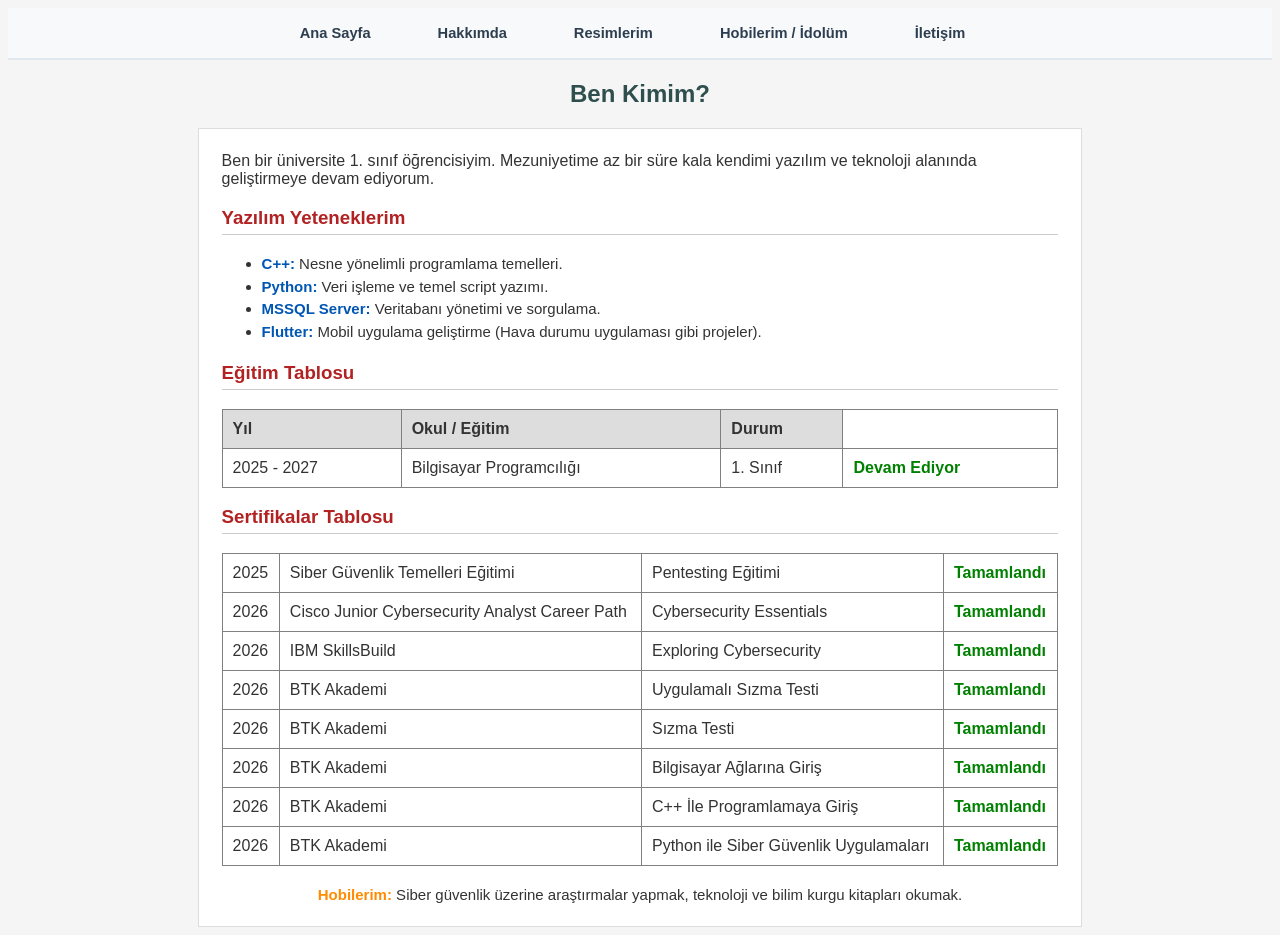
==== hakkimda.html @ 1c2559a6 "ne var ne yok değişti" ====
﻿<html>
<head>
    <title>Benim Hakkımda</title>
    <link rel="stylesheet" href="style.css">
</head>
<body>

    <table style="width: 100%; background-color: #f8f9fa; border-bottom: 2px solid #e2e8f0; padding: 12px;">
        <tr>
            <td style="text-align: center;">
                <table align="center" style="background-color: transparent;">
                    <tr>
                        <td style="padding: 0px 25px;"><a href="index.html" style="color: #2c3e50; text-decoration: none; font-family: Tahoma, sans-serif; font-weight: bold; font-size: 11pt;">Ana Sayfa</a></td>
                        <td style="padding: 0px 25px;"><a href="hakkimda.html" style="color: #2c3e50; text-decoration: none; font-family: Tahoma, sans-serif; font-weight: bold; font-size: 11pt;">Hakkımda</a></td>
                        <td style="padding: 0px 25px;"><a href="resimler.html" style="color: #2c3e50; text-decoration: none; font-family: Tahoma, sans-serif; font-weight: bold; font-size: 11pt;">Resimlerim</a></td>
                        <td style="padding: 0px 25px;"><a href="ozel_sayfa.html" style="color: #2c3e50; text-decoration: none; font-family: Tahoma, sans-serif; font-weight: bold; font-size: 11pt;">Hobilerim / İdolüm</a></td>
                        <td style="padding: 0px 25px;"><a href="iletisim.html" style="color: #2c3e50; text-decoration: none; font-family: Tahoma, sans-serif; font-weight: bold; font-size: 11pt;">İletişim</a></td>
                    </tr>
                </table>
            </td>
        </tr>
    </table>

    <h2 style="text-align: center; color: #2f4f4f;">Ben Kimim?</h2>

    <center>
        <table style="width: 70%; background-color: white; padding: 20px; border: 1px solid #ddd;">
            <tr>
                <td>
                    <p style="font-size: 16px;">Ben bir üniversite 1. sınıf öğrencisiyim. Mezuniyetime az bir süre kala kendimi yazılım ve teknoloji alanında geliştirmeye devam ediyorum.</p>

                    <h3>Yazılım Yeteneklerim</h3>
                    <ul style="font-size: 15px; line-height: 1.5;">
                        <li><strong style="color: #0056b3;">C++:</strong> Nesne yönelimli programlama temelleri.</li>
                        <li><strong style="color: #0056b3;">Python:</strong> Veri işleme ve temel script yazımı.</li>
                        <li><strong style="color: #0056b3;">MSSQL Server:</strong> Veritabanı yönetimi ve sorgulama.</li>
                        <li><strong style="color: #0056b3;">Flutter:</strong> Mobil uygulama geliştirme (Hava durumu uygulaması gibi projeler).</li>
                    </ul>

                    <h3>Eğitim Tablosu</h3>
                    <table border="1" style="width: 100%; border-collapse: collapse; text-align: left;">
                        <tr style="background-color: #dddddd;">
                            <th style="padding: 10px;">Yıl</th>
                            <th style="padding: 10px;">Okul / Eğitim</th>
                            <th style="padding: 10px;">Durum</th>
                        </tr>
                        <tr>
                            <td style="padding: 10px;">2025 - 2027</td>
                            <td style="padding: 10px;">Bilgisayar Programcılığı</td>
                            <td style="padding: 10px;">1. Sınıf</td>
                            <td style="padding: 10px; color: green; font-weight: bold;">Devam Ediyor</td>
                        </tr>
                    </table>
                    <h3>Sertifikalar Tablosu</h3>
                    <table border="1" style="width: 100%; border-collapse: collapse; text-align: left;">
                        <tr>
                            <td style="padding: 10px;">2025</td>
                            <td style="padding: 10px;">Siber Güvenlik Temelleri Eğitimi</td>
                            <td style="padding: 10px;">Pentesting Eğitimi</td>
                            <td style="padding: 10px; color: green; font-weight: bold;">Tamamlandı</td>
                        </tr>
                        <tr>
                            <td style="padding: 10px;">2026</td>
                            <td style="padding: 10px;">Cisco Junior Cybersecurity Analyst Career Path</td>
                            <td style="padding: 10px;">Cybersecurity Essentials</td>
                            <td style="padding: 10px; color: green; font-weight: bold;">Tamamlandı</td>
                        </tr>
                        <tr>
                            <td style="padding: 10px;">2026</td>
                            <td style="padding: 10px;">IBM SkillsBuild</td>
                            <td style="padding: 10px;">Exploring Cybersecurity</td>
                            <td style="padding: 10px; color: green; font-weight: bold;">Tamamlandı</td>
                        </tr>
                        <tr>
                            <td style="padding: 10px;">2026</td>
                            <td style="padding: 10px;">BTK Akademi</td>
                            <td style="padding: 10px;">Uygulamalı Sızma Testi</td>
                            <td style="padding: 10px; color: green; font-weight: bold;">Tamamlandı</td>
                        </tr>
                        <tr>
                            <td style="padding: 10px;">2026</td>
                            <td style="padding: 10px;">BTK Akademi</td>
                            <td style="padding: 10px;">Sızma Testi</td>
                            <td style="padding: 10px; color: green; font-weight: bold;">Tamamlandı</td>
                        </tr>
                        <tr>
                            <td style="padding: 10px;">2026</td>
                            <td style="padding: 10px;">BTK Akademi</td>
                            <td style="padding: 10px;">Bilgisayar Ağlarına Giriş</td>
                            <td style="padding: 10px; color: green; font-weight: bold;">Tamamlandı</td>
                        </tr>
                        <tr>
                            <td style="padding: 10px;">2026</td>
                            <td style="padding: 10px;">BTK Akademi</td>
                            <td style="padding: 10px;">C++ İle Programlamaya Giriş</td>
                            <td style="padding: 10px; color: green; font-weight: bold;">Tamamlandı</td>
                        </tr>
                        <tr>
                            <td style="padding: 10px;">2026</td>
                            <td style="padding: 10px;">BTK Akademi</td>
                            <td style="padding: 10px;">Python ile Siber Güvenlik Uygulamaları</td>
                            <td style="padding: 10px; color: green; font-weight: bold;">Tamamlandı</td>
                        </tr>
                    </table>

                    <p style="text-align: center; margin-top: 20px; font-size: 15px;">
                        <span style="color: darkorange; font-weight: bold;">Hobilerim:</span> Siber güvenlik üzerine araştırmalar yapmak, teknoloji ve bilim kurgu kitapları okumak.
                    </p>
                </td>
            </tr>
        </table>
    </center>

</body>
</html>
---- style.css ----
/* 
   SAYFANIN GENEL YAPISI (body)
    */
body {
    background-color: #f5f5f5; /* Sayfanın arka plan rengi (Açık ve göz yormayan bir gri tonu seçtim) */
    font-family: Arial, sans-serif; /* Sitedeki tüm yazıların tipi Arial olsun */
    color: #333333; /* Genel yazı rengi (Tam siyah değil, okuması daha kolay koyu gri) */
}

/* 
   LİNKLER VE MENÜ DÜĞMELERİ (a)
   */
a {
    color: white; /* Linklerin (tıklanabilir yazıların) rengi beyaz olsun */
    text-decoration: none; /* Linklerin altındaki o klasik mavi/mor çizgiyi kaldırır */
    margin-right: 15px; /* Linklerin sağından 15 piksel dış boşluk bırakır (Yan yana yapışmasınlar diye) */
    font-size: 18px; /* Yazı büyüklüğünü ayarlar */
}

/*  
   ALT BAŞLIKLAR (h3)
    */
h3 {
    color: #b22222; /* Başlık rengi (Koyu kırmızı/kiremit rengi) */
    border-bottom: 1px solid #ccc; /* Başlığın hemen altına 1 piksellik, düz ve açık gri bir çizgi çizer */
    padding-bottom: 5px; /* Başlık metni ile o altındaki çizgi arasına 5 piksel iç boşluk bırakır */
}

/* 
   SİTEDEKİ RESİMLER (img)
    */
img {
    border: 3px solid #555; /* Resimlerin etrafına 3 piksellik koyu gri bir kalın çerçeve çizer */
    margin: 15px; /* Resmin dışından her yöne (alt, üst, sağ, sol) 15 piksel boşluk bırakır, yazılar resme yapışmaz */
}
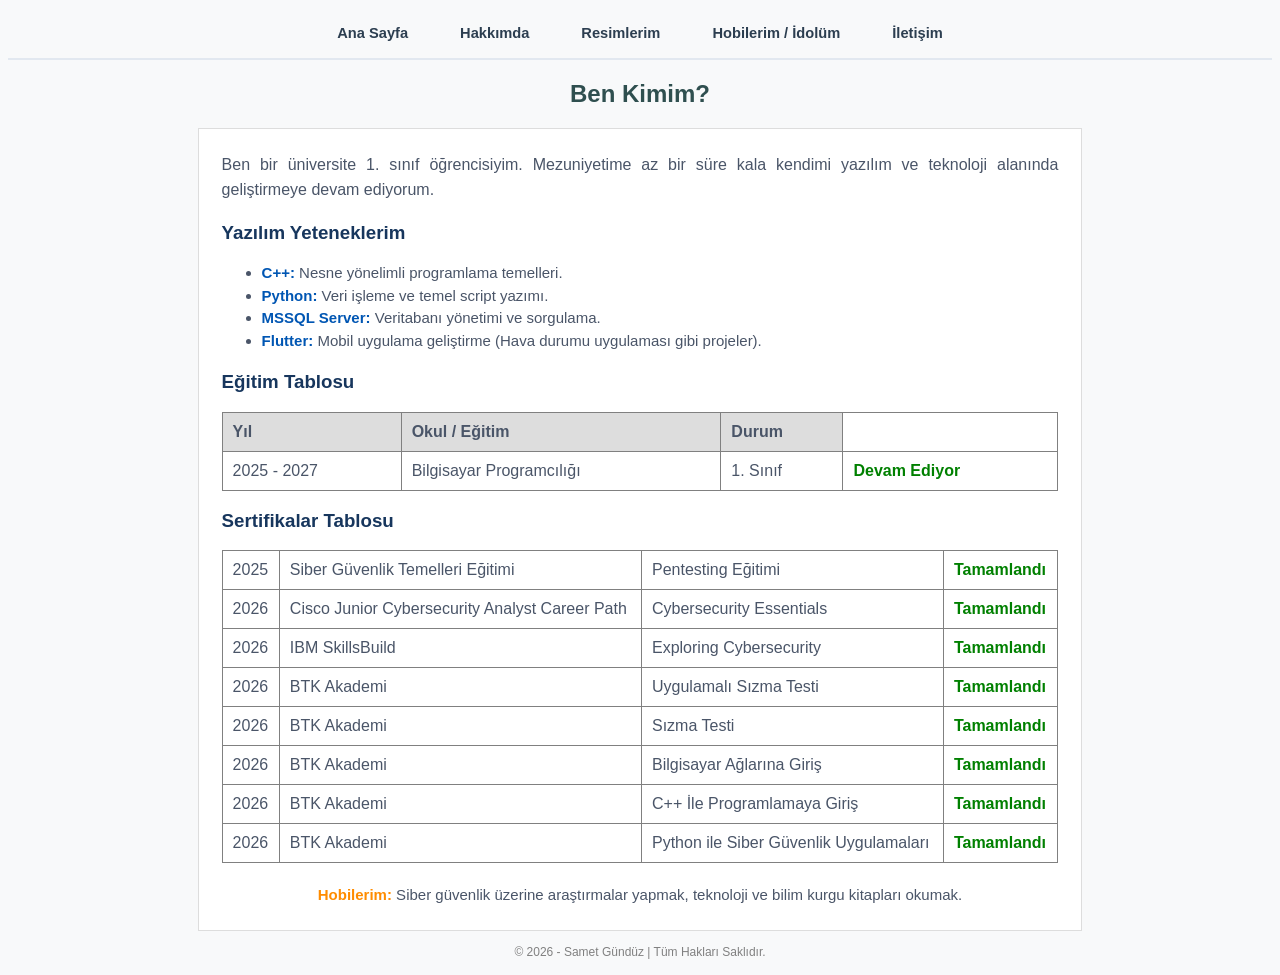
==== commit a3ac66d8: "TÜM HAKLARI SAKLIDIR EKLENDİ TÜM SAYFALARA" ====
--- a/hakkimda.html
+++ b/hakkimda.html
@@ -110,6 +110,6 @@
             </tr>
         </table>
     </center>
-
+    <p style="text-align: center; font-size: 12px; color: gray;">© 2026 - Samet Gündüz | Tüm Hakları Saklıdır.</p>
 </body>
 </html>
--- a/style.css
+++ b/style.css
@@ -1,35 +1,44 @@
-/* 
-   SAYFANIN GENEL YAPISI (body)
-    */
+/* ==========================================================
+   1. GENEL SAYFA YAPISI (body)
+   ========================================================== */
 body {
-    background-color: #f5f5f5; /* Sayfanın arka plan rengi (Açık ve göz yormayan bir gri tonu seçtim) */
-    font-family: Arial, sans-serif; /* Sitedeki tüm yazıların tipi Arial olsun */
-    color: #333333; /* Genel yazı rengi (Tam siyah değil, okuması daha kolay koyu gri) */
+    background-color: #f8f9fa;
+    font-family: Arial, sans-serif;
+    color: #4a5568;
 }
 
-/* 
-   LİNKLER VE MENÜ DÜĞMELERİ (a)
-   */
-a {
-    color: white; /* Linklerin (tıklanabilir yazıların) rengi beyaz olsun */
-    text-decoration: none; /* Linklerin altındaki o klasik mavi/mor çizgiyi kaldırır */
-    margin-right: 15px; /* Linklerin sağından 15 piksel dış boşluk bırakır (Yan yana yapışmasınlar diye) */
-    font-size: 18px; /* Yazı büyüklüğünü ayarlar */
+/* ==========================================================
+   2. BAŞLIKLAR (h1, h2, h3)
+   ========================================================== */
+h1, h2, h3 {
+    color: #17365d;
+    font-family: 'Verdana', sans-serif;
 }
 
-/*  
-   ALT BAŞLIKLAR (h3)
-    */
-h3 {
-    color: #b22222; /* Başlık rengi (Koyu kırmızı/kiremit rengi) */
-    border-bottom: 1px solid #ccc; /* Başlığın hemen altına 1 piksellik, düz ve açık gri bir çizgi çizer */
-    padding-bottom: 5px; /* Başlık metni ile o altındaki çizgi arasına 5 piksel iç boşluk bırakır */
+/* ==========================================================
+   3. LİNKLER VE MENÜ (a)
+   ========================================================== */
+a {
+    color: #17365d;
+    text-decoration: none;
+    font-weight: bold;
 }
 
-/* 
-   SİTEDEKİ RESİMLER (img)
-    */
+/* ==========================================================
+   4. PARAGRAFLAR VE LİSTELER (p, ul, li)
+   ========================================================== */
+p {
+    line-height: 1.6;
+    text-align: justify;
+}
+
+ul {
+    line-height: 1.8;
+}
+
+/* ==========================================================
+   5. RESİMLER (img)
+   ========================================================== */
 img {
-    border: 3px solid #555; /* Resimlerin etrafına 3 piksellik koyu gri bir kalın çerçeve çizer */
-    margin: 15px; /* Resmin dışından her yöne (alt, üst, sağ, sol) 15 piksel boşluk bırakır, yazılar resme yapışmaz */
+    border: 3px solid #17365d;
 }
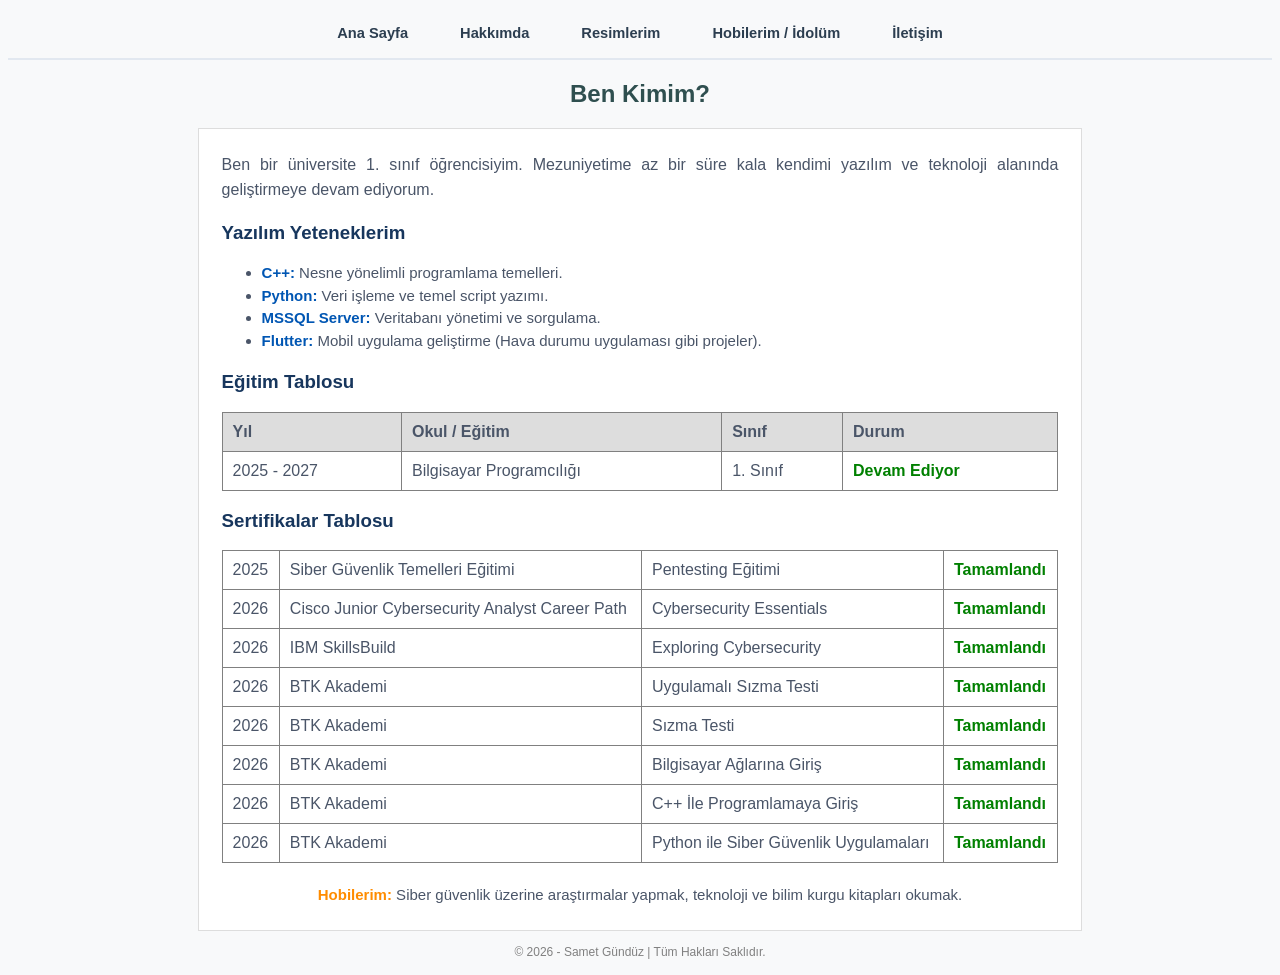
==== commit 747cb8b7: "iletişim blank eklendi index yeni madde eklendi" ====
--- a/hakkimda.html
+++ b/hakkimda.html
@@ -42,6 +42,7 @@
                         <tr style="background-color: #dddddd;">
                             <th style="padding: 10px;">Yıl</th>
                             <th style="padding: 10px;">Okul / Eğitim</th>
+                            <th style="padding: 10px;">Sınıf</th>
                             <th style="padding: 10px;">Durum</th>
                         </tr>
                         <tr>
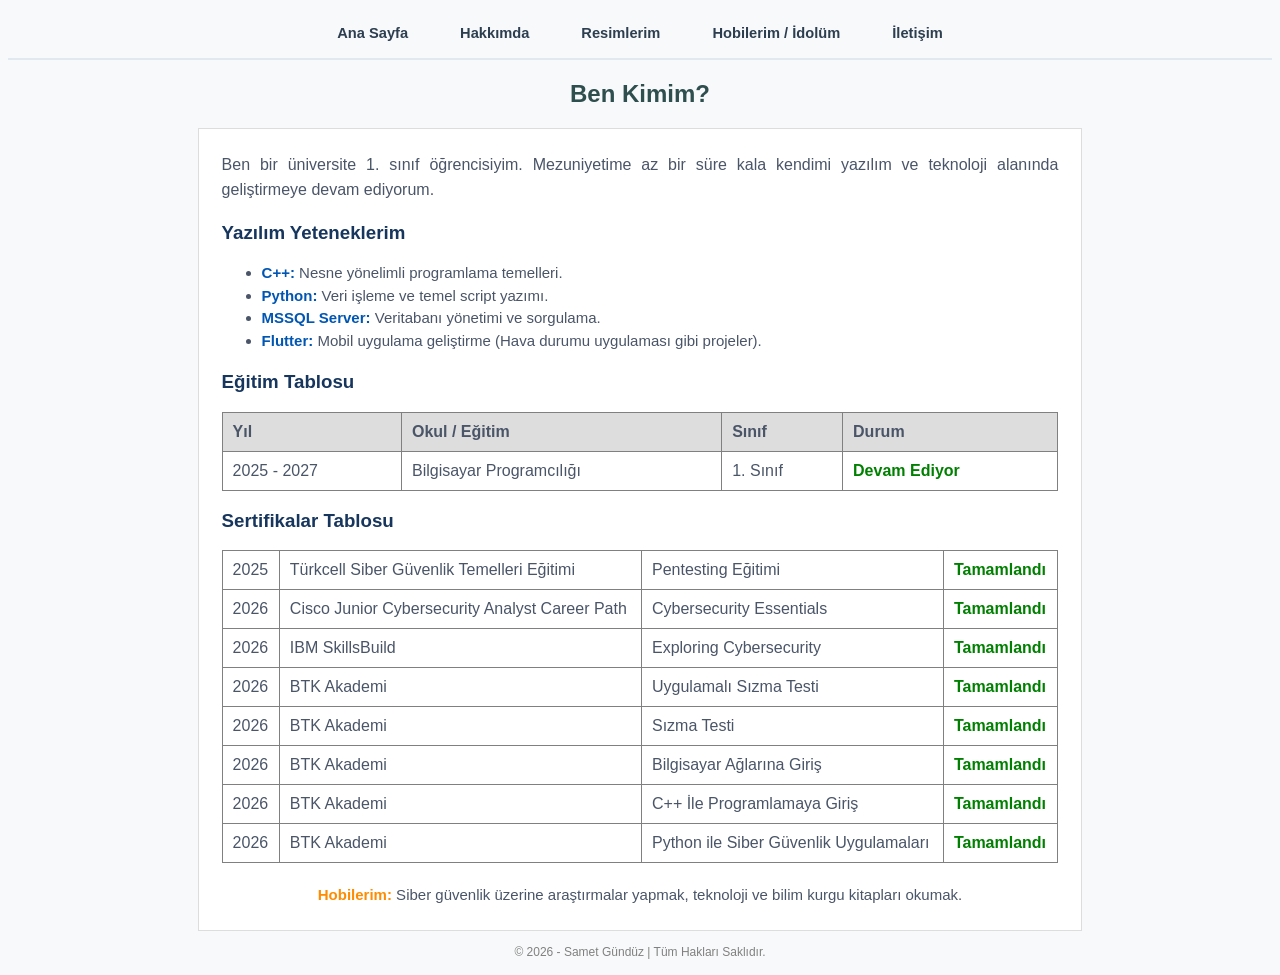
==== commit 21bd6366: "sertifika update" ====
--- a/hakkimda.html
+++ b/hakkimda.html
@@ -56,7 +56,7 @@
                     <table border="1" style="width: 100%; border-collapse: collapse; text-align: left;">
                         <tr>
                             <td style="padding: 10px;">2025</td>
-                            <td style="padding: 10px;">Siber Güvenlik Temelleri Eğitimi</td>
+                            <td style="padding: 10px;">Türkcell Siber Güvenlik Temelleri Eğitimi</td>
                             <td style="padding: 10px;">Pentesting Eğitimi</td>
                             <td style="padding: 10px; color: green; font-weight: bold;">Tamamlandı</td>
                         </tr>
--- a/style.css
+++ b/style.css
@@ -1,32 +1,20 @@
-/* ==========================================================
-   1. GENEL SAYFA YAPISI (body)
-   ========================================================== */
 body {
     background-color: #f8f9fa;
     font-family: Arial, sans-serif;
     color: #4a5568;
 }
 
-/* ==========================================================
-   2. BAŞLIKLAR (h1, h2, h3)
-   ========================================================== */
 h1, h2, h3 {
     color: #17365d;
     font-family: 'Verdana', sans-serif;
 }
 
-/* ==========================================================
-   3. LİNKLER VE MENÜ (a)
-   ========================================================== */
 a {
     color: #17365d;
     text-decoration: none;
     font-weight: bold;
 }
 
-/* ==========================================================
-   4. PARAGRAFLAR VE LİSTELER (p, ul, li)
-   ========================================================== */
 p {
     line-height: 1.6;
     text-align: justify;
@@ -36,9 +24,6 @@
     line-height: 1.8;
 }
 
-/* ==========================================================
-   5. RESİMLER (img)
-   ========================================================== */
 img {
     border: 3px solid #17365d;
 }
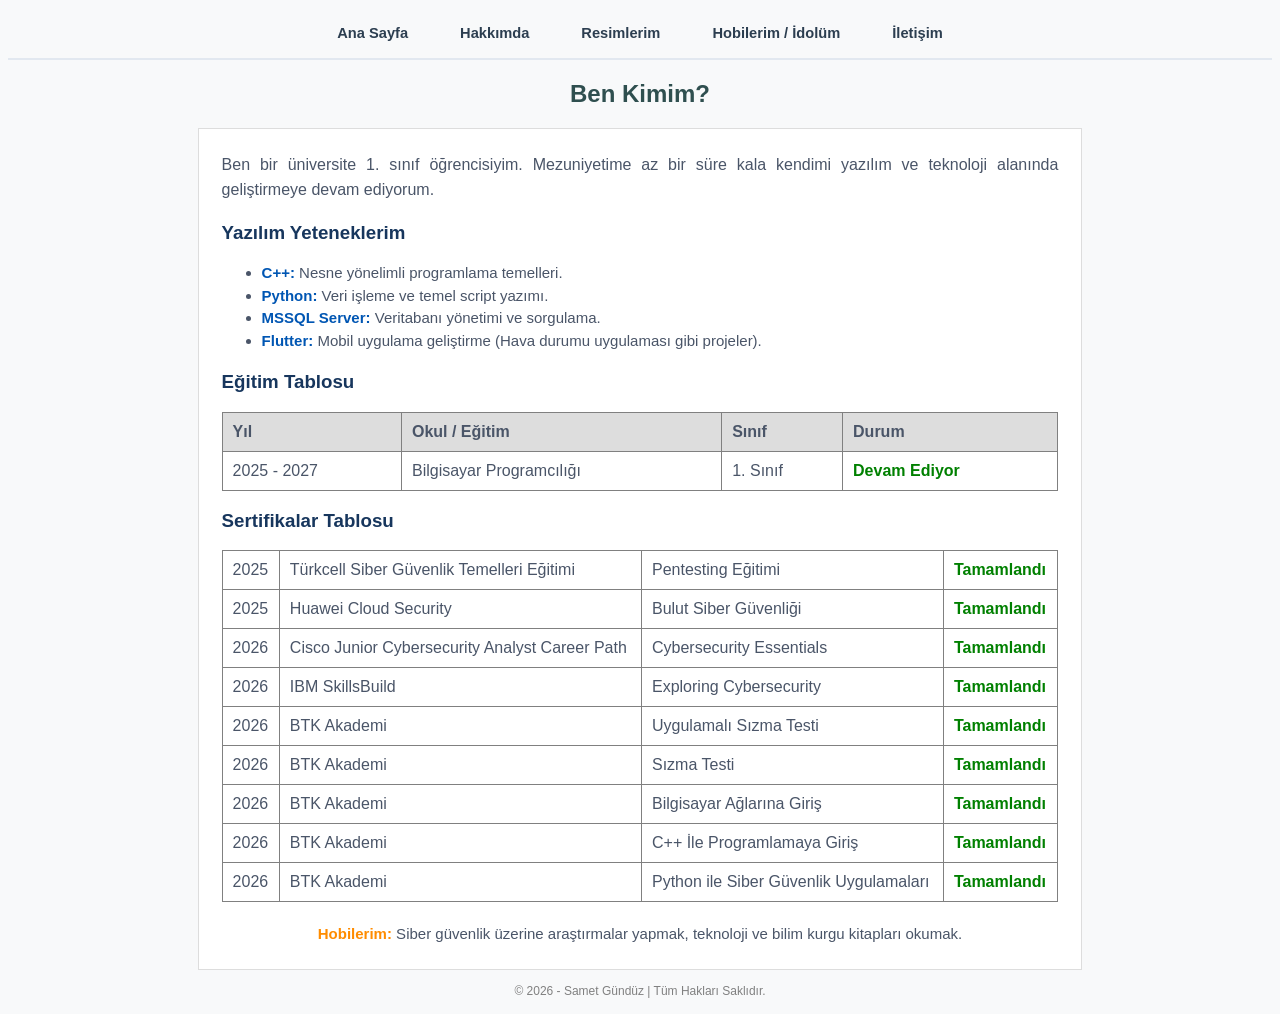
==== commit 374298da: "Certificate Update" ====
--- a/hakkimda.html
+++ b/hakkimda.html
@@ -61,6 +61,12 @@
                             <td style="padding: 10px; color: green; font-weight: bold;">Tamamlandı</td>
                         </tr>
                         <tr>
+                            <td style="padding: 10px;">2025</td>
+                            <td style="padding: 10px;">Huawei Cloud Security</td>
+                            <td style="padding: 10px;">Bulut Siber Güvenliği</td>
+                            <td style="padding: 10px; color: green; font-weight: bold;">Tamamlandı</td>
+                        </tr>
+                        <tr>
                             <td style="padding: 10px;">2026</td>
                             <td style="padding: 10px;">Cisco Junior Cybersecurity Analyst Career Path</td>
                             <td style="padding: 10px;">Cybersecurity Essentials</td>
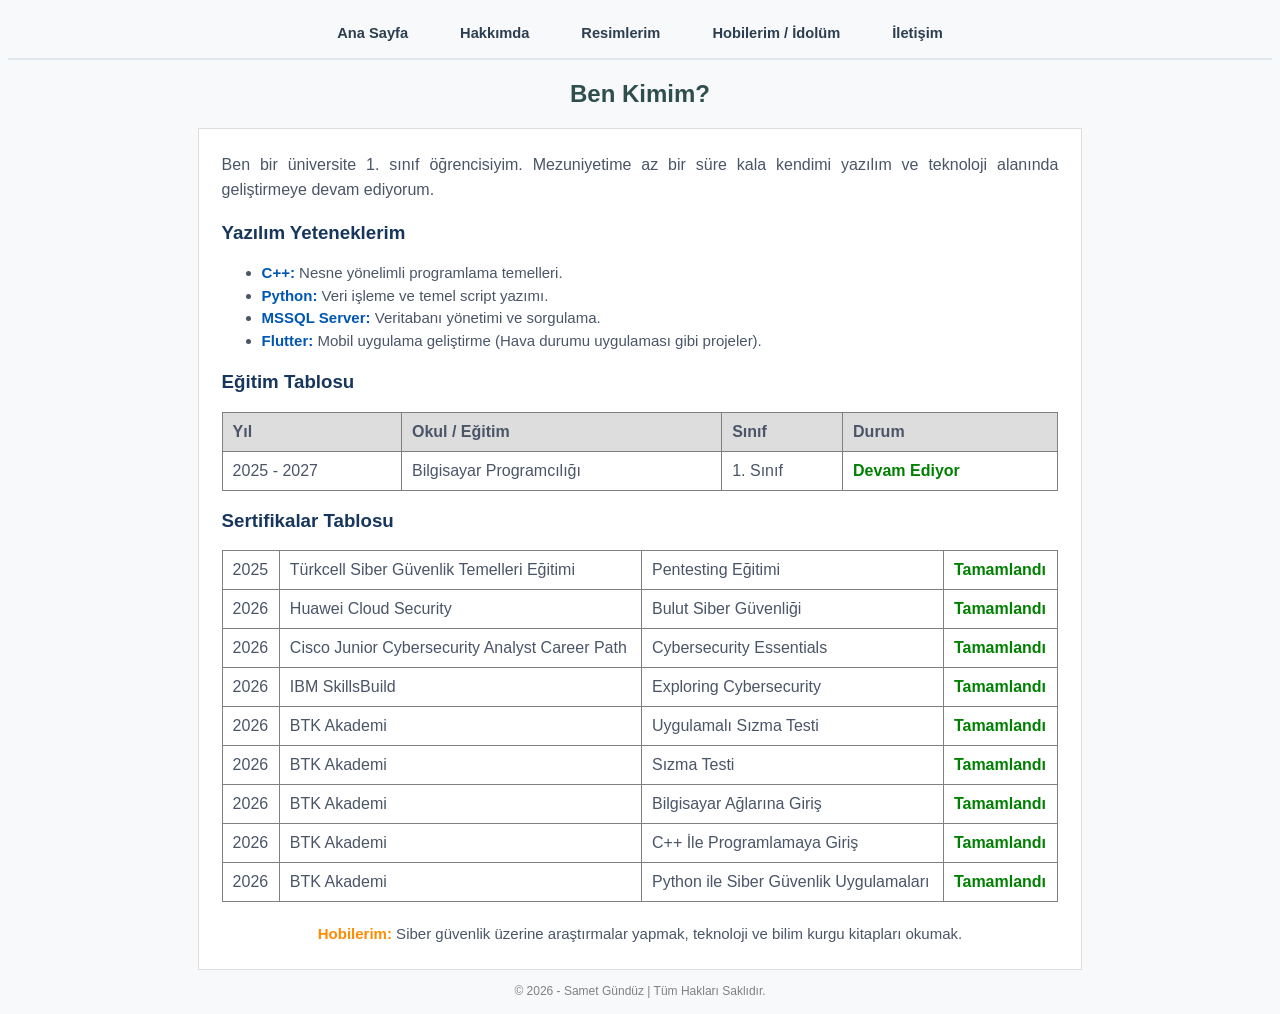
==== commit 08dbe6ac: "update" ====
--- a/hakkimda.html
+++ b/hakkimda.html
@@ -61,7 +61,7 @@
                             <td style="padding: 10px; color: green; font-weight: bold;">Tamamlandı</td>
                         </tr>
                         <tr>
-                            <td style="padding: 10px;">2025</td>
+                            <td style="padding: 10px;">2026</td>
                             <td style="padding: 10px;">Huawei Cloud Security</td>
                             <td style="padding: 10px;">Bulut Siber Güvenliği</td>
                             <td style="padding: 10px; color: green; font-weight: bold;">Tamamlandı</td>
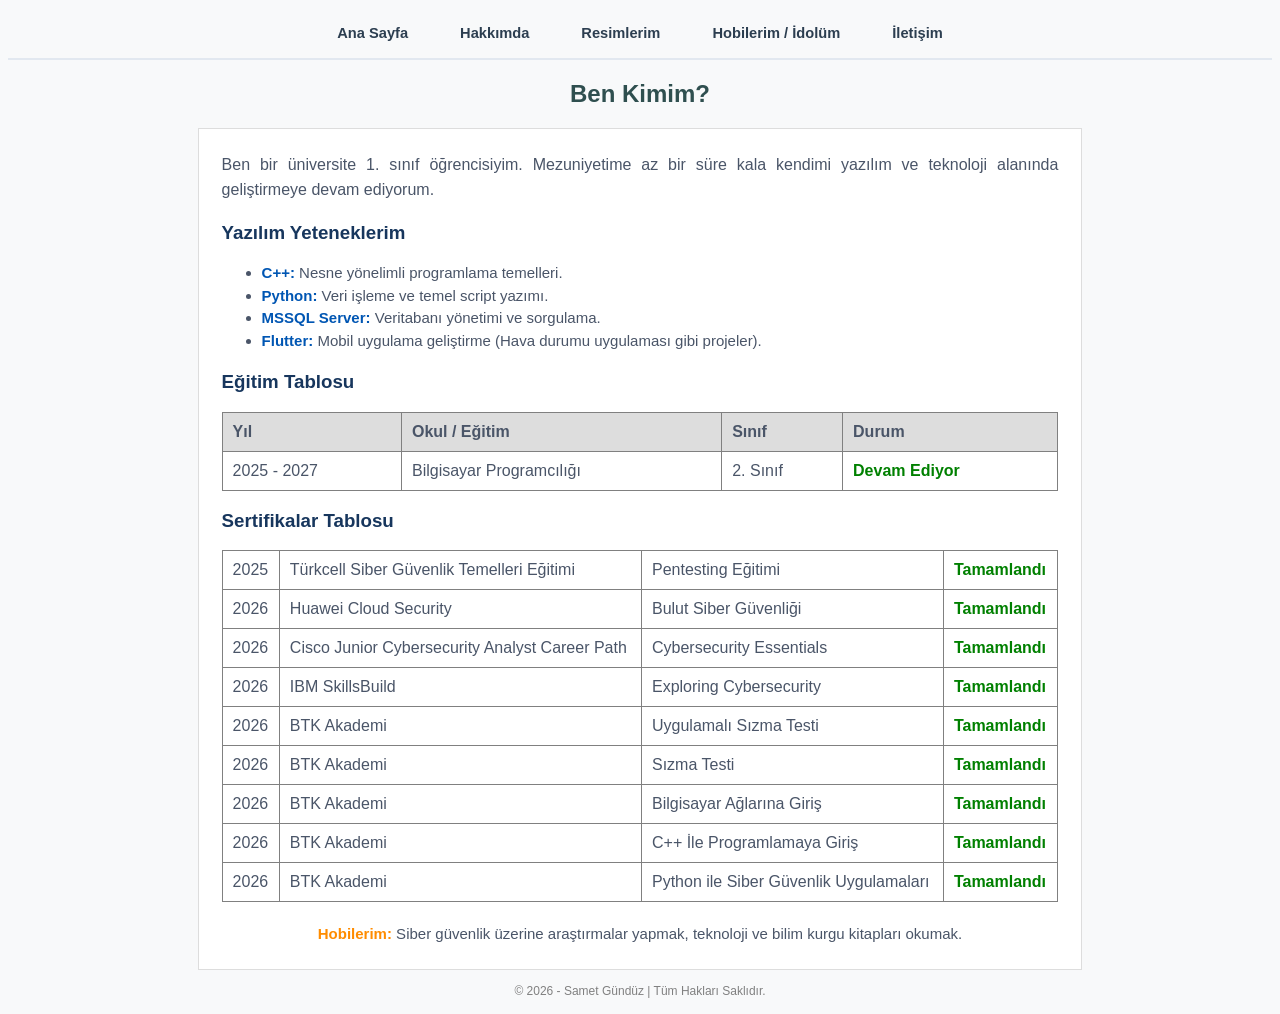
==== commit 5e969581: "update" ====
--- a/hakkimda.html
+++ b/hakkimda.html
@@ -48,7 +48,7 @@
                         <tr>
                             <td style="padding: 10px;">2025 - 2027</td>
                             <td style="padding: 10px;">Bilgisayar Programcılığı</td>
-                            <td style="padding: 10px;">1. Sınıf</td>
+                            <td style="padding: 10px;">2. Sınıf</td>
                             <td style="padding: 10px; color: green; font-weight: bold;">Devam Ediyor</td>
                         </tr>
                     </table>
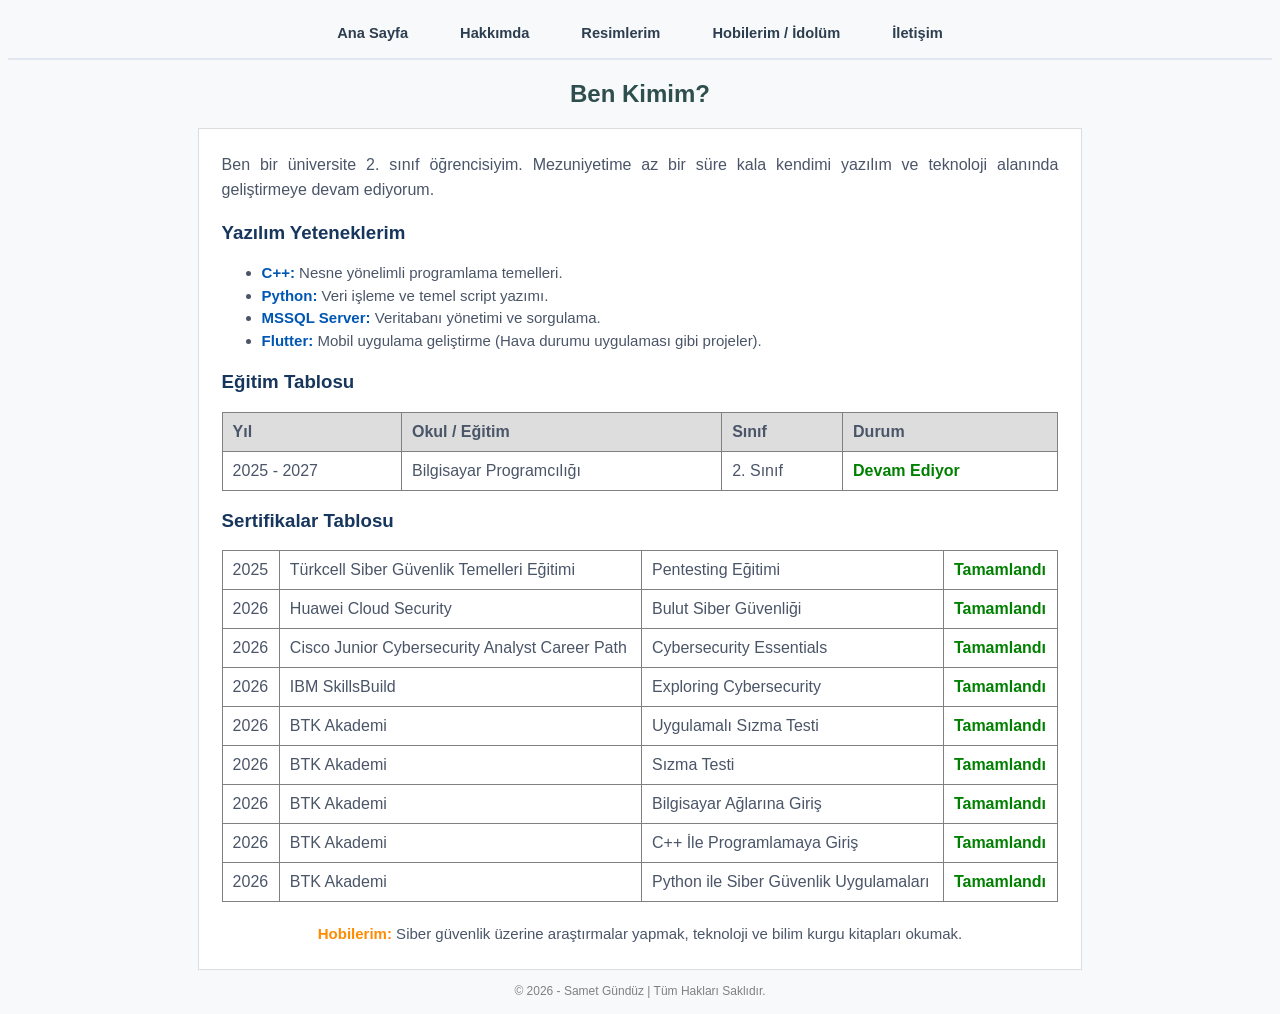
==== commit 7fdc9850: "update" ====
--- a/hakkimda.html
+++ b/hakkimda.html
@@ -27,7 +27,7 @@
         <table style="width: 70%; background-color: white; padding: 20px; border: 1px solid #ddd;">
             <tr>
                 <td>
-                    <p style="font-size: 16px;">Ben bir üniversite 1. sınıf öğrencisiyim. Mezuniyetime az bir süre kala kendimi yazılım ve teknoloji alanında geliştirmeye devam ediyorum.</p>
+                    <p style="font-size: 16px;">Ben bir üniversite 2. sınıf öğrencisiyim. Mezuniyetime az bir süre kala kendimi yazılım ve teknoloji alanında geliştirmeye devam ediyorum.</p>
 
                     <h3>Yazılım Yeteneklerim</h3>
                     <ul style="font-size: 15px; line-height: 1.5;">
